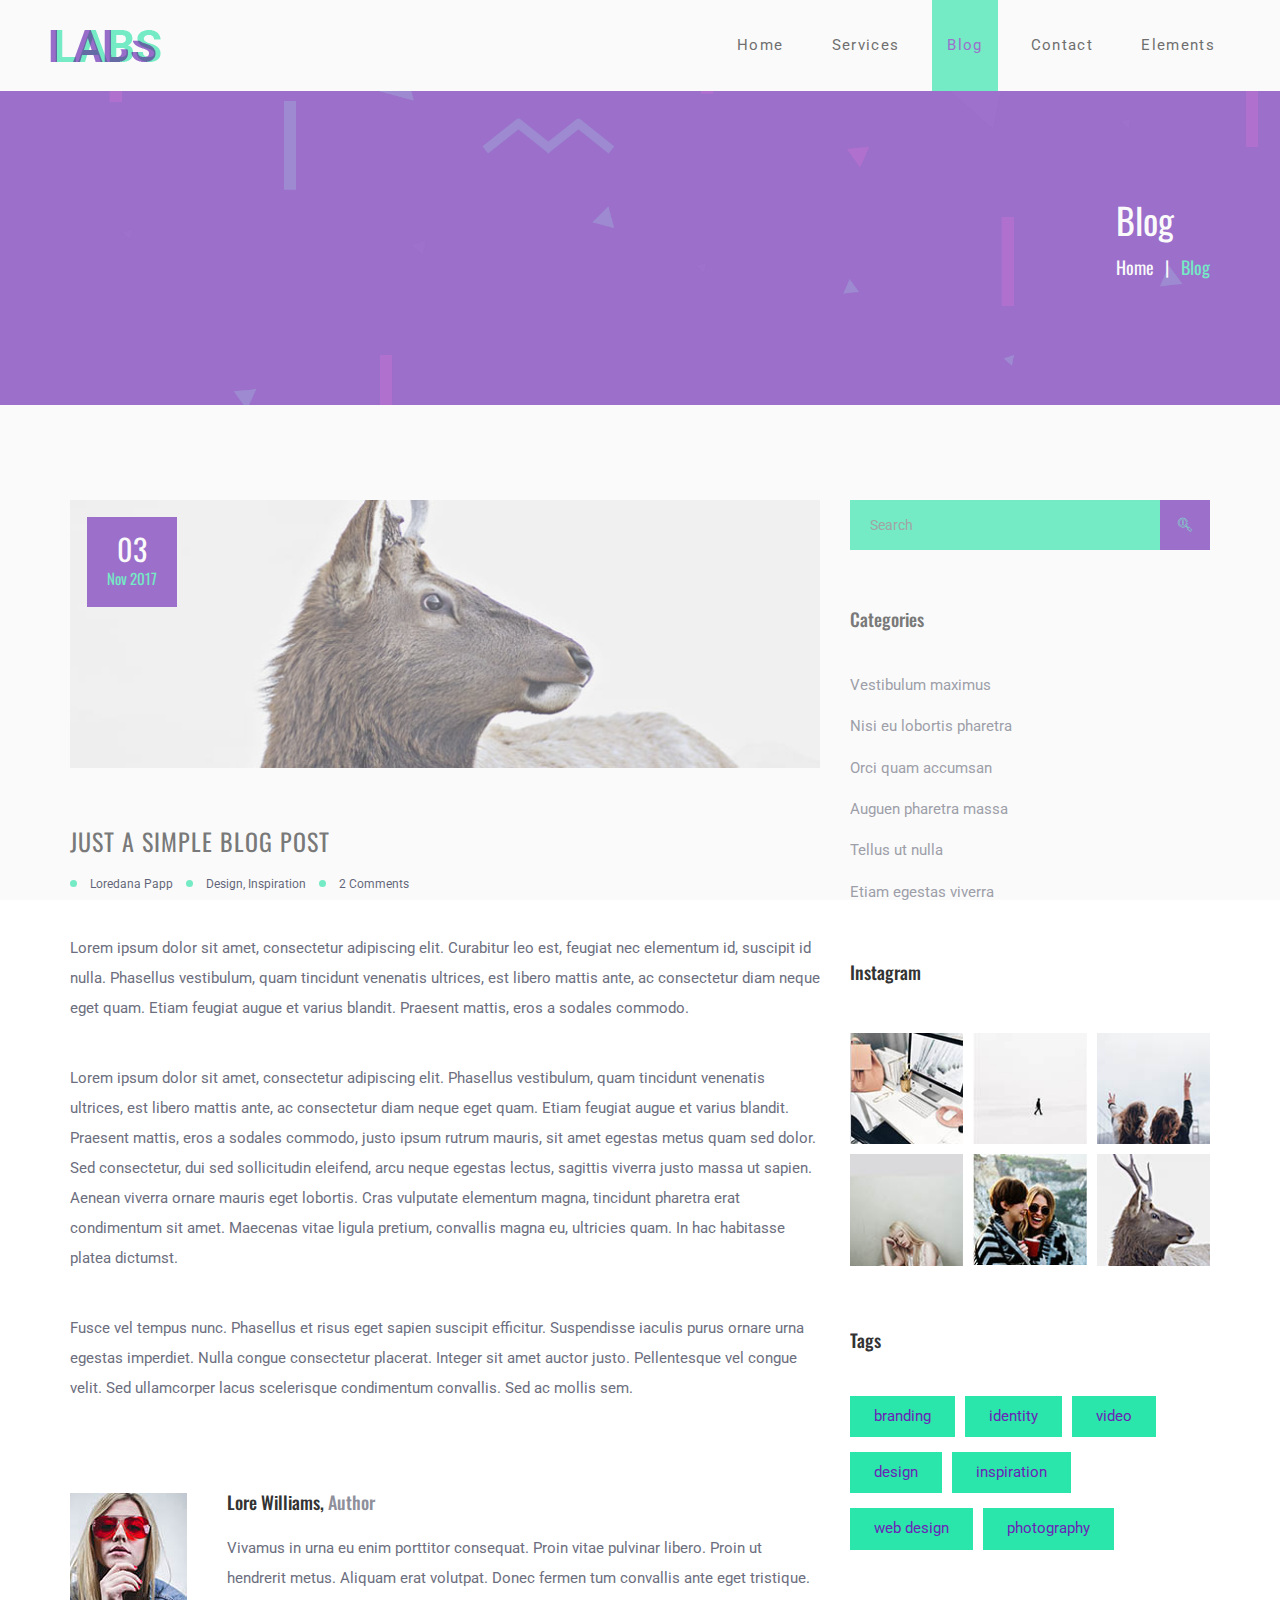
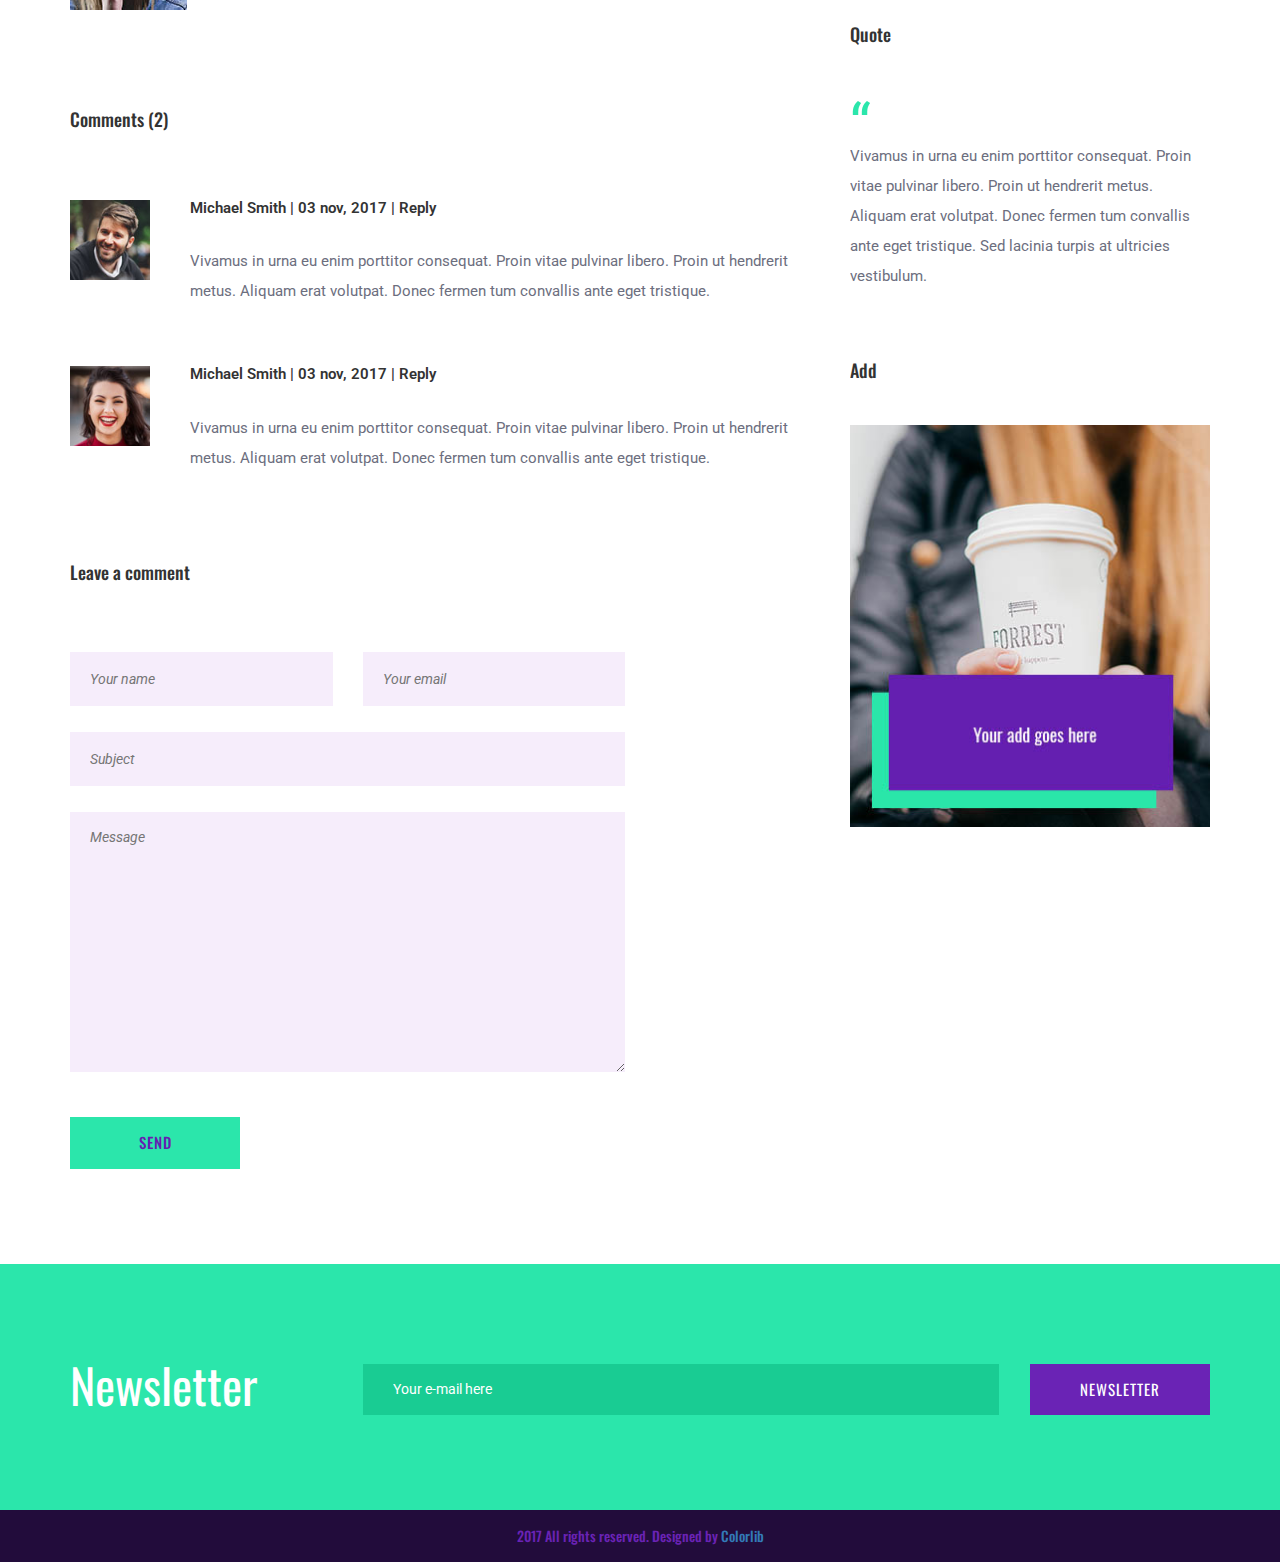
==== blog-post.html @ b12116bd "Initial files" ====
<!DOCTYPE html>
<html lang="en">
<head>
	<title>Labs - Design Studio</title>
	<meta charset="UTF-8">
	<meta name="description" content="Labs - Design Studio">
	<meta name="keywords" content="lab, onepage, creative, html">
	<meta name="viewport" content="width=device-width, initial-scale=1.0">
	<!-- Favicon -->
	<link href="img/favicon.ico" rel="shortcut icon"/>

	<!-- Google Fonts -->
	<link href="https://fonts.googleapis.com/css?family=Oswald:300,400,500,700|Roboto:300,400,600" rel="stylesheet">

	<!-- Stylesheets -->
	<link rel="stylesheet" href="css/bootstrap.min.css"/>
	<link rel="stylesheet" href="css/font-awesome.min.css"/>
	<link rel="stylesheet" href="css/flaticon.css"/>
	<link rel="stylesheet" href="css/owl.carousel.css"/>
	<link rel="stylesheet" href="css/style.css"/>


	<!--[if lt IE 9]>
	  <script src="https://oss.maxcdn.com/html5shiv/3.7.2/html5shiv.min.js"></script>
	  <script src="https://oss.maxcdn.com/respond/1.4.2/respond.min.js"></script>
	<![endif]-->

</head>
<body>
	<!-- Page Preloder -->
	<div id="preloder">
		<div class="loader">
			<img src="img/logo.png" alt="">
			<h2>Loading.....</h2>
		</div>
	</div>


	<!-- Header section -->
	<header class="header-section">
		<div class="logo">
			<img src="img/logo.png" alt=""><!-- Logo -->
		</div>
		<!-- Navigation -->
		<div class="responsive"><i class="fa fa-bars"></i></div>
		<nav>
			<ul class="menu-list">
				<li><a href="home.html">Home</a></li>
				<li><a href="services.html">Services</a></li>
				<li class="active"><a href="blog.html">Blog</a></li>
				<li><a href="contact.html">Contact</a></li>
				<li><a href="elements.html">Elements</a></li>
			</ul>
		</nav>
	</header>
	<!-- Header section end -->


	<!-- Page header -->
	<div class="page-top-section">
		<div class="overlay"></div>
		<div class="container text-right">
			<div class="page-info">
				<h2>Blog</h2>
				<div class="page-links">
					<a href="#">Home</a>
					<span>Blog</span>
				</div>
			</div>
		</div>
	</div>
	<!-- Page header end-->


	<!-- page section -->
	<div class="page-section spad">
		<div class="container">
			<div class="row">
				<div class="col-md-8 col-sm-7 blog-posts">
					<!-- Single Post -->
					<div class="single-post">
						<div class="post-thumbnail">
							<img src="img/blog/blog-1.jpg" alt="">
							<div class="post-date">
								<h2>03</h2>
								<h3>Nov 2017</h3>
							</div>
						</div>
						<div class="post-content">
							<h2 class="post-title">Just a simple blog post</h2>
							<div class="post-meta">
								<a href="">Loredana Papp</a>
								<a href="">Design, Inspiration</a>
								<a href="">2 Comments</a>
							</div>
							<p>Lorem ipsum dolor sit amet, consectetur adipiscing elit. Curabitur leo est, feugiat nec elementum id, suscipit id nulla. Phasellus vestibulum, quam tincidunt venenatis ultrices, est libero mattis ante, ac consectetur diam neque eget quam. Etiam feugiat augue et varius blandit. Praesent mattis, eros a sodales commodo.</p>
							<p>Lorem ipsum dolor sit amet, consectetur adipiscing elit. Phasellus vestibulum, quam tincidunt venenatis ultrices, est libero mattis ante, ac consectetur diam neque eget quam. Etiam feugiat augue et varius blandit. Praesent mattis, eros a sodales commodo, justo ipsum rutrum mauris, sit amet egestas metus quam sed dolor. Sed consectetur, dui sed sollicitudin eleifend, arcu neque egestas lectus, sagittis viverra justo massa ut sapien. Aenean viverra ornare mauris eget lobortis. Cras vulputate elementum magna, tincidunt pharetra erat condimentum sit amet. Maecenas vitae ligula pretium, convallis magna eu, ultricies quam. In hac habitasse platea dictumst. </p>
							<p>Fusce vel tempus nunc. Phasellus et risus eget sapien suscipit efficitur. Suspendisse iaculis purus ornare urna egestas imperdiet. Nulla congue consectetur placerat. Integer sit amet auctor justo. Pellentesque vel congue velit. Sed ullamcorper lacus scelerisque condimentum convallis. Sed ac mollis sem. </p>
						</div>
						<!-- Post Author -->
						<div class="author">
							<div class="avatar">
								<img src="img/avatar/03.jpg" alt="">
							</div>
							<div class="author-info">
								<h2>Lore Williams, <span>Author</span></h2>
								<p>Vivamus in urna eu enim porttitor consequat. Proin vitae pulvinar libero. Proin ut hendrerit metus. Aliquam erat volutpat. Donec fermen tum convallis ante eget tristique. </p>
							</div>
						</div>
						<!-- Post Comments -->
						<div class="comments">
							<h2>Comments (2)</h2>
							<ul class="comment-list">
								<li>
									<div class="avatar">
										<img src="img/avatar/01.jpg" alt="">
									</div>
									<div class="commetn-text">
										<h3>Michael Smith | 03 nov, 2017 | Reply</h3>
										<p>Vivamus in urna eu enim porttitor consequat. Proin vitae pulvinar libero. Proin ut hendrerit metus. Aliquam erat volutpat. Donec fermen tum convallis ante eget tristique. </p>
									</div>
								</li>
								<li>
									<div class="avatar">
										<img src="img/avatar/02.jpg" alt="">
									</div>
									<div class="commetn-text">
										<h3>Michael Smith | 03 nov, 2017 | Reply</h3>
										<p>Vivamus in urna eu enim porttitor consequat. Proin vitae pulvinar libero. Proin ut hendrerit metus. Aliquam erat volutpat. Donec fermen tum convallis ante eget tristique. </p>
									</div>
								</li>
							</ul>
						</div>
						<!-- Commert Form -->
						<div class="row">
							<div class="col-md-9 comment-from">
								<h2>Leave a comment</h2>
								<form class="form-class">
									<div class="row">
										<div class="col-sm-6">
											<input type="text" name="name" placeholder="Your name">
										</div>
										<div class="col-sm-6">
											<input type="text" name="email" placeholder="Your email">
										</div>
										<div class="col-sm-12">
											<input type="text" name="subject" placeholder="Subject">
											<textarea name="message" placeholder="Message"></textarea>
											<button class="site-btn">send</button>
										</div>
									</div>
								</form>
							</div>
						</div>
					</div>
				</div>
				<!-- Sidebar area -->
				<div class="col-md-4 col-sm-5 sidebar">
					<!-- Single widget -->
					<div class="widget-item">
						<form action="#" class="search-form">
							<input type="text" placeholder="Search">
							<button class="search-btn"><i class="flaticon-026-search"></i></button>
						</form>
					</div>
					<!-- Single widget -->
					<div class="widget-item">
						<h2 class="widget-title">Categories</h2>
						<ul>
							<li><a href="#">Vestibulum maximus</a></li>
							<li><a href="#">Nisi eu lobortis pharetra</a></li>
							<li><a href="#">Orci quam accumsan </a></li>
							<li><a href="#">Auguen pharetra massa</a></li>
							<li><a href="#">Tellus ut nulla</a></li>
							<li><a href="#">Etiam egestas viverra </a></li>
						</ul>
					</div>
					<!-- Single widget -->
					<div class="widget-item">
						<h2 class="widget-title">Instagram</h2>
						<ul class="instagram">
							<li><img src="img/instagram/1.jpg" alt=""></li>
							<li><img src="img/instagram/2.jpg" alt=""></li>
							<li><img src="img/instagram/3.jpg" alt=""></li>
							<li><img src="img/instagram/4.jpg" alt=""></li>
							<li><img src="img/instagram/5.jpg" alt=""></li>
							<li><img src="img/instagram/6.jpg" alt=""></li>
						</ul>
					</div>
					<!-- Single widget -->
					<div class="widget-item">
						<h2 class="widget-title">Tags</h2>
						<ul class="tag">
							<li><a href="">branding</a></li>
							<li><a href="">identity</a></li>
							<li><a href="">video</a></li>
							<li><a href="">design</a></li>
							<li><a href="">inspiration</a></li>
							<li><a href="">web design</a></li>
							<li><a href="">photography</a></li>
						</ul>
					</div>
					<!-- Single widget -->
					<div class="widget-item">
						<h2 class="widget-title">Quote</h2>
						<div class="quote">
							<span class="quotation">‘​‌‘​‌</span>
							<p>Vivamus in urna eu enim porttitor consequat. Proin vitae pulvinar libero. Proin ut hendrerit metus. Aliquam erat volutpat. Donec fermen tum convallis ante eget tristique. Sed lacinia turpis at ultricies vestibulum.</p>
						</div>
					</div>
					<!-- Single widget -->
					<div class="widget-item">
						<h2 class="widget-title">Add</h2>
						<div class="add">
							<a href=""><img src="img/add.jpg" alt=""></a>
						</div>
					</div>
				</div>
			</div>
		</div>
	</div>
	<!-- page section end-->


	<!-- newsletter section -->
	<div class="newsletter-section spad">
		<div class="container">
			<div class="row">
				<div class="col-md-3">
					<h2>Newsletter</h2>
				</div>
				<div class="col-md-9">
					<!-- newsletter form -->
					<form class="nl-form">
						<input type="text" placeholder="Your e-mail here">
						<button class="site-btn btn-2">Newsletter</button>
					</form>
				</div>
			</div>
		</div>
	</div>
	<!-- newsletter section end-->


	<!-- Footer section -->
	<footer class="footer-section">
		<h2>2017 All rights reserved. Designed by <a href="https://colorlib.com" target="_blank">Colorlib</a></h2>
	</footer>
	<!-- Footer section end -->



	<!--====== Javascripts & Jquery ======-->
	<script src="js/jquery-2.1.4.min.js"></script>
	<script src="js/owl.carousel.min.js"></script>
	<script src="js/main.js"></script>
</body>
</html>
---- css/flaticon.css ----
/*
  	Flaticon icon font: Flaticon
  	Creation date: 23/10/2017 13:59
  	*/

@font-face {
  font-family: "Flaticon";
  src: url("../fonts/Flaticon.eot");
  src: url("../fonts/Flaticon.eot?#iefix") format("embedded-opentype"),
       url("../fonts/Flaticon.woff") format("woff"),
       url("../fonts/Flaticon.ttf") format("truetype"),
       url("../fonts/Flaticon.svg#Flaticon") format("svg");
  font-weight: normal;
  font-style: normal;
}

@media screen and (-webkit-min-device-pixel-ratio:0) {
  @font-face {
    font-family: "Flaticon";
    src: url("../fonts/Flaticon.svg#Flaticon") format("svg");
  }
}

[class^="flaticon-"]:before, [class*=" flaticon-"]:before,
[class^="flaticon-"]:after, [class*=" flaticon-"]:after {   
  font-family: Flaticon;
  font-style: normal;
}

.flaticon-001-picture:before { content: "\f100"; }
.flaticon-002-caliper:before { content: "\f101"; }
.flaticon-003-energy-drink:before { content: "\f102"; }
.flaticon-004-build:before { content: "\f103"; }
.flaticon-005-thinking-1:before { content: "\f104"; }
.flaticon-006-prism:before { content: "\f105"; }
.flaticon-007-paint:before { content: "\f106"; }
.flaticon-008-team:before { content: "\f107"; }
.flaticon-009-idea-3:before { content: "\f108"; }
.flaticon-010-diamond:before { content: "\f109"; }
.flaticon-011-compass:before { content: "\f10a"; }
.flaticon-012-cube:before { content: "\f10b"; }
.flaticon-013-puzzle:before { content: "\f10c"; }
.flaticon-014-magic-wand:before { content: "\f10d"; }
.flaticon-015-book:before { content: "\f10e"; }
.flaticon-016-vision:before { content: "\f10f"; }
.flaticon-017-notebook:before { content: "\f110"; }
.flaticon-018-laptop-1:before { content: "\f111"; }
.flaticon-019-coffee-cup:before { content: "\f112"; }
.flaticon-020-creativity:before { content: "\f113"; }
.flaticon-021-thinking:before { content: "\f114"; }
.flaticon-022-branding:before { content: "\f115"; }
.flaticon-023-flask:before { content: "\f116"; }
.flaticon-024-idea-2:before { content: "\f117"; }
.flaticon-025-imagination:before { content: "\f118"; }
.flaticon-026-search:before { content: "\f119"; }
.flaticon-027-monitor:before { content: "\f11a"; }
.flaticon-028-idea-1:before { content: "\f11b"; }
.flaticon-029-sketchbook:before { content: "\f11c"; }
.flaticon-030-computer:before { content: "\f11d"; }
.flaticon-031-scheme:before { content: "\f11e"; }
.flaticon-032-explorer:before { content: "\f11f"; }
.flaticon-033-museum:before { content: "\f120"; }
.flaticon-034-cactus:before { content: "\f121"; }
.flaticon-035-smartphone:before { content: "\f122"; }
.flaticon-036-brainstorming:before { content: "\f123"; }
.flaticon-037-idea:before { content: "\f124"; }
.flaticon-038-graphic-tool-1:before { content: "\f125"; }
.flaticon-039-vector:before { content: "\f126"; }
.flaticon-040-rgb:before { content: "\f127"; }
.flaticon-041-graphic-tool:before { content: "\f128"; }
.flaticon-042-typography:before { content: "\f129"; }
.flaticon-043-sketch:before { content: "\f12a"; }
.flaticon-044-paint-bucket:before { content: "\f12b"; }
.flaticon-045-video-player:before { content: "\f12c"; }
.flaticon-046-laptop:before { content: "\f12d"; }
.flaticon-047-artificial-intelligence:before { content: "\f12e"; }
.flaticon-048-abstract:before { content: "\f12f"; }
.flaticon-049-projector:before { content: "\f130"; }
.flaticon-050-satellite:before { content: "\f131"; }
---- css/style.css ----
/* =================================
------------------------------------
	Labs - Design Studio
	Version: 1.0
 ------------------------------------ 
 ====================================*/


/*----------------------------------------*/
/*  1.  Theme default CSS
/*----------------------------------------*/
html,
body {
	height: 100%;
	font-family: "Roboto", sans-serif;
}

img {
	max-width: 100%;
}

h1,
h2,
h3,
h4,
h5,
h6 {
	font-family: "Oswald", sans-serif;
	padding: 0;
	margin: 0;
}

h2 {
	font-size: 36px;
}

p {
	font-size: 15px;
	color: #6c6e7e;
	line-height: 30px;
	font-family: "Roboto", sans-serif;
}

a:hover,
a:focus {
	text-decoration: none;
	outline: none;
	color: #0b1033;
}

li,
ul {
	margin: 0;
	padding: 0;
}

/*------------------------
	Helper css
--------------------------*/
.fix {
	overflow: hidden;
}

.pt100 {
	padding-top: 100px;
}

.pb100 {
	padding-bottom: 100px;
}

.mt100 {
	margin-top: 100px;
}

.mb100 {
	margin-bottom: 100px;
}

.mt60 {
	margin-top: 70px;
}

.mr20 {
	margin-right: 20px;
}

.mb0 {
	margin-bottom: 0 !important;
}

.col-push {
	left: 50%;
}

.col-pull {
	right: 50%;
}

.nopad {
	padding-left: 0;
	padding-right: 0;
}

.spad {
	padding-top: 95px;
	padding-bottom: 95px;
}

.section-title {
	text-align: center;
	margin-bottom: 90px;
	padding-top: 50px;
	position: relative;
}

.section-title h2 {
	text-transform: uppercase;
	color: #fff;
	font-weight: 400;
}

.section-title h2 span {
	background: #2be6ab;
	padding: 0 3px 5px;
	display: inline-block;
	color: #0b1033;
}

.section-title:after {
	content: "";
	position: absolute;
	left: 50%;
	top: 0;
	width: 5px;
	height: 30px;
	margin-left: -2.5px;
	background: #2be6ab;
}

.section-title.left {
	text-align: left;
}

.section-title.left:after {
	left: 0;
	margin-left: 0;
}

.section-title.dark h2 {
	color: #0b1033;
}

/*------------------------
	Common elements
--------------------------*/

.site-btn {
	font-family: "Oswald", sans-serif;
	font-size: 15px;
	color: #641fb1;
	display: inline-block;
	text-transform: uppercase;
	background: #2be6ab;
	padding: 15px 50px;
	font-weight: 500;
	letter-spacing: 1px;
	min-width: 170px;
	text-align: center;
	border: none;
}

.site-btn.btn-2 {
	background: #6a23b5;
	color: #fff;
	font-weight: 400;
}

.site-btn.btn-3 {
	background: transparent;
	color: #6a23b5;
	border: 1px solid #6a23b5;
	padding: 14px 50px;
}

.site-btn:hover,
.site-btn:focus {
	text-decoration: none;
	outline: none;
}

/*------------------
	Preloder
--------------------*/
#preloder {
	position: fixed;
	width: 100%;
	height: 100%;
	top: 0;
	left: 0;
	z-index: 999999;
	background: #f1f1f1;
	display: table;
}

.loader {
	text-align: center;
	display: table-cell;
	vertical-align: middle;
}

.loader img {
	animation: loader 0.8s linear infinite;
	-webkit-animation: loader 0.8s linear infinite;
}

.loader h2 {
	font-size: 14px;
	margin-top: 10px;
}

@keyframes loader {
	0% {
		opacity: 1;
	}
	50% {
		opacity: 0.3;
	}
	100% {
		opacity: 1;
	}
}

@-webkit-keyframes loader {
	0% {
		opacity: 1;
	}
	50% {
		opacity: 0.3;
	}
	100% {
		opacity: 1;
	}
}


/*------------------------
	Header css
--------------------------*/
.responsive {
	display: none;
}

.header-section {
	position: absolute;
	top: 0;
	left: 0;
	width: 100%;
	z-index: 999;
	padding: 0 50px;
	background: white;
	-webkit-transition: all 0.4s ease 0s;
	-o-transition: all 0.4s ease 0s;
	transition: all 0.4s ease 0s;
}

.header-section .logo {
	display: inline-block;
	float: left;
	padding-top: 30px;
}

.header-section .logo img {
	width: auto;
	-webkit-transition: all 0.4s ease 0s;
	-o-transition: all 0.4s ease 0s;
	transition: all 0.4s ease 0s;
}

.header-section .menu-list {
	list-style: none;
	float: right;
}

.header-section .menu-list li {
	display: inline;
}

.header-section .menu-list li a {
	display: inline-block;
	padding: 35px 15px;
	margin-right: 15px;
	color: #222;
	position: relative;
	font-family: "Roboto", sans-serif;
	font-size: 15px;
	letter-spacing: 0.09em;
	-webkit-transition: all 0.4s ease 0s;
	-o-transition: all 0.4s ease 0s;
	transition: all 0.4s ease 0s;
}

.header-section .menu-list li a:hover,
.header-section .menu-list li a.active {
	color: #6a23b5;
}

.header-section .menu-list li:last-child a {
	margin-right: 0;
}

.header-section .menu-list li.active a {
	background: #2be6ab;
	color: #6a23b5;
}

.header-section .menu-list .current a:after {
	width: 10px;
	margin-left: -5px;
}

/*------------------------
	Hero section
--------------------------*/
.hero-section {
	height: 100%;
	position: relative;
}

.hero-content {
	position: absolute;
	width: calc(100% - 210px);
	height: 100%;
	margin-left: 105px;
	display: table;
	text-align: center;
	z-index: 5;
}

.hero-content .hero-center {
	display: table-cell;
	vertical-align: middle;
}

.hero-content p {
	font-size: 24px;
	color: #0b1033;
	margin-bottom: 0;
	margin-top: 35px;
}

.owl-carousel .owl-nav {
	position: absolute;
	top: 50%;
	width: 100%;
}

.owl-carousel .owl-nav .owl-prev,
.owl-carousel .owl-nav .owl-next {
	display: inline-block;
	height: 50px;
	width: 100px;
	background: #6a23b5;
	color: #fff;
	text-align: center;
	padding-top: 10px;
	font-size: 20px;
	cursor: pointer;
}

.owl-carousel .owl-nav .owl-prev:hover,
.owl-carousel .owl-nav .owl-next:hover {
	background: #2be6ab;
}

.owl-carousel .owl-nav .owl-next {
	float: right;
}

.owl-carousel #bar {
	width: 0%;
	max-width: 100%;
	height: 4px;
	background: #2be6ab;
}

.owl-carousel #progressBar {
	width: 100%;
	position: absolute;
	bottom: 0;
	z-index: 1;
}


/*------------------------
	About section
--------------------------*/
.about-section,
.team-section {
	background: #6a23b5;
	position: relative;
	z-index: 2;
}

.overlay {
	position: absolute;
	width: 100%;
	height: 100%;
	left: 0;
	top: 0;
	z-index: 3;
	background-image: url("../img/overlay.png");
	background-repeat: no-repeat;
	background-size: cover;
}

/*Card Section*/
.card-section {
	position: relative;
	padding-bottom: 100px;
	z-index: 5;
}

.lab-card {
	position: relative;
	margin-top: -50px;
	padding: 50px 25px;
	text-align: center;
	background: #f5faf8;
	-webkit-box-shadow: 0 0 8px rgba(74, 74, 74, 0.1);
	        box-shadow: 0 0 8px rgba(74, 74, 74, 0.1);
	-webkit-transition: all 0.4s ease 0s;
	-o-transition: all 0.4s ease 0s;
	transition: all 0.4s ease 0s;
}

.lab-card .icon {
	margin-bottom: 30px;
	font-size: 70px;
	-webkit-transition: all 0.4s ease 0s;
	-o-transition: all 0.4s ease 0s;
	transition: all 0.4s ease 0s;
}

.lab-card h2 {
	text-transform: uppercase;
	font-size: 18px;
	color: #2b1640;
	margin-bottom: 30px;
	-webkit-transition: all 0.4s ease 0s;
	-o-transition: all 0.4s ease 0s;
	transition: all 0.4s ease 0s;
}

.lab-card p {
	color: #6c6e7e;
	line-height: 30px;
	-webkit-transition: all 0.4s ease 0s;
	-o-transition: all 0.4s ease 0s;
	transition: all 0.4s ease 0s;
}

.lab-card:hover {
	background: #2be6ab;
}

.lab-card:hover h2,
.lab-card:hover p,
.lab-card:hover .icon {
	color: #fff;
}

/* About contant */
.about-contant {
	position: relative;
	z-index: 5;
}

.about-contant p {
	color: #fff;
}

.intro-video {
	-webkit-transform: translateY(50%);
	    -ms-transform: translateY(50%);
	        transform: translateY(50%);
	margin-top: -90px;
}

.intro-video img {
	-webkit-box-shadow: 0 0 50px rgba(0, 0, 0, 0.35);
	        box-shadow: 0 0 50px rgba(0, 0, 0, 0.35);
}

.intro-video a {
	position: absolute;
	width: 60px;
	height: 60px;
	left: 50%;
	top: 50%;
	margin-left: -30px;
	margin-top: -30px;
	color: #6a23b5;
	background: #2be6ab;
	border-radius: 50%;
	text-align: center;
	padding-top: 20px;
	padding-left: 5px;
}


/*------------------------
  Testimonial section
--------------------------*/
.testimonial-section {
	padding-top: 320px;
	background: #220c3b;
	position: relative;
}

.test-overlay {
	position: absolute;
	background-image: url("../img/test-man.png");
	background-repeat: no-repeat;
	background-position: bottom right;
	background-size: contain;
	bottom: 0;
	height: 78%;
	left: 50px;
}

.testimonial span {
	display: block;
	font-family: "Roboto", sans-serif;
	font-size: 48px;
	color: #6a23b5;
}

.testimonial p {
	font-style: italic;
	color: #fff;
	font-weight: 400;
	line-height: 36px;
}

.testimonial .avatar {
	width: 60px;
	height: 60px;
	border-radius: 50%;
	overflow: hidden;
	float: left;
	margin-right: 20px;
}

.testimonial .client-info {
	margin-top: 40px;
}

.testimonial .client-name {
	float: left;
	padding-top: 20px;
}

.testimonial .client-name h2 {
	font-size: 18px;
	color: #fff;
	font-weight: 400;
}

.testimonial .client-name p {
	font-style: normal;
	font-size: 12px;
	color: #969696;
}

/* Testimonial carousel */
#testimonial-slide {
	position: relative;
}

#testimonial-slide .owl-dots {
	position: absolute;
	width: 8px;
	top: 100px;
}

#testimonial-slide .owl-dots .owl-dot {
	width: 8px;
	height: 8px;
	background: #fff;
	border-radius: 15px;
	display: block;
	margin-bottom: 15px;
	position: relative;
	-webkit-transition: all 0.4s;
	-o-transition: all 0.4s;
	transition: all 0.4s;
}

#testimonial-slide .owl-dots .owl-dot:after {
	position: absolute;
	content: "";
	width: 28px;
	height: 28px;
	border: 2px solid #6a23b5;
	border-radius: 40px;
	left: -10px;
	top: -10px;
	-webkit-transition: all 0.4s;
	-o-transition: all 0.4s;
	transition: all 0.4s;
	-webkit-transform: scale(0);
	    -ms-transform: scale(0);
	        transform: scale(0);
}

#testimonial-slide .owl-dots .owl-dot.active {
	background: #6a23b5;
	margin-bottom: 25px;
	margin-top: 25px;
}

#testimonial-slide .owl-dots .owl-dot.active:after {
	-webkit-transform: scale(1);
	    -ms-transform: scale(1);
	        transform: scale(1);
}

#testimonial-slide .owl-dots .owl-dot:first-child.active {
	margin-top: 15px;
}


/*----------------------------------
	header and icon box element
------------------------------------*/
.service {
	margin-bottom: 90px;
}

.service,
.icon-box {
	display: -webkit-inline-box;
	display: -ms-inline-flexbox;
	display: inline-flex;
}

.service .icon,
.icon-box .icon {
	font-size: 40px;
	margin-right: 30px;
}

.service .service-text h2,
.service .icon-box-text h2,
.icon-box .service-text h2,
.icon-box .icon-box-text h2 {
	font-size: 18px;
	text-transform: uppercase;
	margin-bottom: 20px;
	font-weight: 400;
}

.service .service-text p,
.service .icon-box-text p,
.icon-box .service-text p,
.icon-box .icon-box-text p {
	font-size: 15px;
}

.service.light h2,
.service.light p,
.service.light .icon,
.icon-box.light h2,
.icon-box.light p,
.icon-box.light .icon {
	color: #fff;
}

.service.left,
.icon-box.left {
	text-align: right;
}

.service.left .icon,
.icon-box.left .icon {
	margin-left: 30px;
	margin-right: 0;
}


/*------------------------
	Team section
--------------------------*/
.team-section .container {
	position: relative;
	z-index: 5;
}

.member {
	text-align: center;
}

.member img {
	margin-bottom: 60px;
}

.member h2 {
	font-size: 24px;
	font-weight: 400;
	margin-bottom: 20px;
	color: #fff;
}

.member h3 {
	font-size: 14px;
	color: #2be6ab;
	font-weight: 400;
	text-transform: uppercase;
}


/*------------------------
	Promotion section
--------------------------*/
.promotion-section {
	background: #2be6ab;
	padding: 115px 0;
}

.promotion-section h2 {
	font-weight: 400;
	color: #fff;
	font-size: 48px;
	margin-bottom: 18px;
}

.promotion-section p {
	color: #fff;
	font-size: 24px;
	margin-bottom: 0;
	font-weight: 300;
}

.promotion-section .promo-btn-area {
	text-align: right;
	padding-top: 15px;
}


/*------------------------
	Contact section
--------------------------*/
.contact-section {
	position: relative;
}

.contact-section:after {
	position: absolute;
	content: "";
	width: 50%;
	height: 100%;
	right: -15px;
	top: 0;
	background: #6a23b5;
	z-index: -1;
}

.form-class input[type="text"] {
	width: 100%;
	margin-bottom: 26px;
	border: none;
	background: #f6edfb;
	padding: 17px 20px;
}

.form-class input[type="text"]:focus,
.form-class input[type="text"]:hover {
	outline: none;
}

.form-class textarea {
	width: 100%;
	margin-bottom: 40px;
	border: none;
	background: #f6edfb;
	padding: 15px 20px;
	height: 260px;
}

.form-class textarea:focus,
.form-class textarea:hover {
	outline: none;
}

.form-class ::-webkit-input-placeholder {
	font-style: italic;
}

.form-class :-ms-input-placeholder {
	font-style: italic;
}

.form-class ::-ms-input-placeholder {
	font-style: italic;
}

.form-class ::placeholder {
	font-style: italic;
}

.form-class :-ms-input-placeholder {
	font-style: italic;
}

.form-class ::-ms-input-placeholder {
	font-style: italic;
}

/* Contact Info*/
.contact-info .section-title {
	margin-bottom: 40px;
}

.contact-info p {
	color: #fff;
}

.contact-info h3 {
	font-weight: 400;
	color: #2be6ab;
	margin-bottom: 20px;
}

.contact-info .con-item {
	font-size: 14px;
}


/*------------------------
	Footer section
--------------------------*/
.footer-section {
	background: #220c3b;
	text-align: center;
}

.footer-section h2 {
	color: #6a23b5;
	font-size: 14px;
	padding: 18px 0;
}

/*=========================
	Other Pages
=========================*/

/*------------------------
	Page Top Section
--------------------------*/
.page-top-section {
	position: relative;
	height: 405px;
	background: #6a23b5;
}

.page-top-section .container {
	position: relative;
	z-index: 5;
}

.page-top-section .page-info {
	display: inline-block;
	padding-top: 200px;
}

.page-top-section .page-info h2 {
	color: #fff;
	font-weight: 400;
	margin-bottom: 15px;
	float: left;
}

.page-top-section .page-info .page-links a,
.page-top-section .page-info .page-links span {
	font-size: 18px;
	font-family: "Oswald", sans-serif;
	color: #fff;
	margin-right: 12px;
	padding-right: 12px;
	font-weight: 400;
	position: relative;
}

.page-top-section .page-info .page-links a:after,
.page-top-section .page-info .page-links span:after {
	position: absolute;
	content: "|";
	right: -3px;
}

.page-top-section .page-info .page-links span {
	margin-right: 0;
	padding-right: 0;
	color: #2be6ab;
}

.page-top-section .page-info .page-links span:after {
	display: none;
}


/*------------------------
	Features Section
--------------------------*/
.features .icon-box .icon {
	color: #2be6ab;
	margin-top: -10px;
}

.features .icon-box:last-child {
	margin-bottom: 0;
}

.features .icon-box {
	margin-bottom: 90px;
}


/*------------------------
	Services Card Section
--------------------------*/
.sv-card .card-img {
	position: relative;
	display: block;
	overflow: hidden;
	max-height: 260px;
}

.sv-card .card-img img {
	min-width: 100%;
}

.sv-card .card-img:after {
	position: absolute;
	content: "";
	width: 100%;
	height: 100%;
	left: 0;
	top: 0;
	z-index: 1;
	background: #2be6ab;
	opacity: 0;
	-webkit-transition: all 0.4s ease 0s;
	-o-transition: all 0.4s ease 0s;
	transition: all 0.4s ease 0s;
}

.sv-card:hover .card-img:after {
	opacity: 0.8;
}

.sv-card .card-text {
	padding: 70px 45px;
	padding-right: 15px;
	background: #f5f9f8;
}

.sv-card .card-text h2 {
	text-transform: uppercase;
	font-size: 18px;
	margin-bottom: 28px;
}

.sv-card .card-text p {
	font-size: 15px;
}


/*------------------------
	Newsletter Section
--------------------------*/
.newsletter-section {
	background: #2be6ab;
}

.newsletter-section h2 {
	font-size: 48px;
	color: #fff;
	font-weight: 400;
}

/* Newsletter form */
.nl-form {
	padding-top: 5px;
	text-align: right;
}

.nl-form input[type="text"] {
	border: none;
	padding: 15px 30px;
	height: 51px;
	float: left;
	margin-right: 30px;
	width: calc(100% - 211px);
	background: #19cc93;
	color: #fff;
}

.nl-form input[type="text"]:focus,
.nl-form input[type="text"]:hover {
	outline: none;
}

.nl-form ::-webkit-input-placeholder {
	color: #fff;
}

.nl-form :-ms-input-placeholder {
	color: #fff;
}

.nl-form ::-ms-input-placeholder {
	color: #fff;
}

.nl-form ::placeholder {
	color: #fff;
}

.nl-form :-ms-input-placeholder {
	color: #fff;
}

.nl-form ::-ms-input-placeholder {
	color: #fff;
}


/*------------------------
	Blog Page
--------------------------*/
.post-item {
	margin-bottom: 90px;
}

.post-thumbnail {
	position: relative;
	overflow: hidden;
	margin-bottom: 60px;
}

.post-thumbnail .post-date {
	position: absolute;
	width: 90px;
	height: 90px;
	background: #6a23b5;
	top: 17px;
	left: 17px;
	text-align: center;
	padding-top: 15px;
}

.post-thumbnail .post-date h2 {
	color: #fff;
	font-size: 30px;
	font-weight: 400;
	margin-bottom: 5px;
}

.post-thumbnail .post-date h3 {
	font-size: 15px;
	color: #2be6ab;
	font-weight: 400;
}

.post-title {
	font-size: 24px;
	font-weight: 400;
	letter-spacing: 1px;
	text-transform: uppercase;
	margin-bottom: 18px;
}

.post-meta {
	margin-bottom: 40px;
}

.post-meta a {
	color: #0b1033;
	font-size: 12px;
	padding-left: 20px;
	position: relative;
	margin-left: 10px;
}

.post-meta a:after {
	position: absolute;
	content: "";
	width: 7px;
	height: 7px;
	left: 0;
	top: 3px;
	background: #2be6ab;
	border-radius: 10px;
}

.post-meta a:first-child {
	margin-left: 0;
}

.read-more {
	font-family: "Oswald", sans-serif;
	font-size: 16px;
	color: #0b1033;
	position: relative;
	display: inline-block;
	clear: both;
	padding-bottom: 5px;
	margin-top: 40px;
}

.read-more:after {
	position: absolute;
	content: "";
	width: 100%;
	height: 3px;
	left: 0;
	bottom: 0;
	background: #2be6ab;
	border-radius: 10px;
}

.page-pagination a {
	display: inline-block;
	font-family: "Oswald", sans-serif;
	font-size: 16px;
	color: #0b1033;
	padding: 6px 10px;
	margin-right: 5px;
}

.page-pagination a.active {
	background: #2be6ab;
}

/* Sidebar */
.widget-item {
	margin-bottom: 60px;
	overflow: hidden;
}

.widget-item .widget-title {
	font-size: 18px;
	margin-bottom: 45px;
}

.widget-item ul {
	list-style: none;
}

.widget-item ul li a {
	color: #6c6e7e;
	display: block;
	margin-bottom: 20px;
	font-size: 15px;
}

.widget-item ul li a:hover {
	color: #2be6ab;
}

.widget-item ul li:last-child a {
	margin-bottom: 0;
}

.widget-item ul.instagram {
	margin-left: -5px;
	margin-right: -5px;
}

.widget-item ul.instagram li {
	width: 33.33%;
	float: left;
	padding: 5px;
}

.widget-item ul.instagram li img {
	min-width: 100%;
}

.widget-item ul.tag li {
	display: inline-block;
	background: #2be6ab;
	padding: 10px 24px;
	float: left;
	margin-right: 10px;
	margin-bottom: 15px;
}

.widget-item ul.tag li a {
	color: #6a23b5;
	margin-bottom: 0;
}

.widget-item .quote .quotation {
	display: block;
	color: #2be6ab;
	font-size: 60px;
	line-height: normal;
	margin-bottom: -20px;
}

.search-form {
	position: relative;
}

.search-form input[type="text"] {
	width: 100%;
	border: none;
	background: #2be6ab;
	padding: 15px 20px;
}

.search-form input[type="text"]:focus,
.search-form input[type="text"]:hover {
	outline: none;
}

.search-form .search-btn {
	position: absolute;
	width: 50px;
	height: 50px;
	display: block;
	right: 0;
	top: 0;
	border: 0;
	background: #6a23b5;
	color: #2be6ab;
}

.search-form .search-btn:focus,
.search-form .search-btn:hover {
	outline: none;
}


/*------------------------
	Single Post
--------------------------*/
.single-post .post-content {
	margin-bottom: 90px;
}

.single-post .post-content p {
	margin-bottom: 40px;
}

.single-post .author {
	display: -webkit-inline-box;
	display: -ms-inline-flexbox;
	display: inline-flex;
	margin-bottom: 100px;
}

.single-post .author .avatar {
	margin-right: 40px;
}

.single-post .author .avatar img {
	min-width: 117px;
}

.single-post .author .author-info h2 {
	font-size: 18px;
	margin-bottom: 20px;
}

.single-post .author .author-info h2 span {
	color: #8e8f9b;
}

/* Comments css*/
.comments h2,
.comment-from h2 {
	font-size: 18px;
	margin-bottom: 70px;
}

.comment-list {
	list-style: none;
	margin-bottom: 90px;
}

.comment-list li {
	margin-bottom: 60px;
}

.comment-list li .avatar {
	width: calc(100% - (100% - 80px));
	float: left;
	margin-right: 40px;
}

.comment-list li .commetn-text h3 {
	font-size: 15px;
	font-family: "Roboto", sans-serif;
	margin-bottom: 30px;
	font-weight: 600;
}

/* Contact page Map */
.map {
	height: 750px;
}


/*------------------------
	Elements
--------------------------*/
.element {
	margin-bottom: 90px;
}

.element h4 {
	font-size: 36px;
	text-transform: uppercase;
	font-weight: 400;
	margin-bottom: 70px;
}

/*===  Progress Bar Element ===*/
.single-progress-item {
	margin-bottom: 15px;
	position: relative;
}

.single-progress-item p {
	font-family: "Oswald", sans-serif;
	color: #333;
	margin-bottom: 12px;
	font-weight: 500;
}

.progress-bar-style {
	display: block;
	height: 5px;
	position: relative;
	width: 100%;
	background: #f4f8fc;
}

.bar-inner {
	position: absolute;
	height: 100%;
	left: 0;
	top: 0;
	background: #2be6ab;
}

.bar-inner span {
	position: absolute;
	right: 0;
	font-weight: bold;
	top: -35px;
	font-family: "Oswald", sans-serif;
	color: #333;
	font-weight: 500;
}

/*===  Accordions Element ===*/
.site-accordions {
	margin-top: 40px;
}

.site-accordions .panel {
	margin-bottom: 24px;
}

.site-accordions .panel-heading {
	background: #6a23b5;
	color: #fff;
	position: relative;
	padding: 16px 50px;
	border: none;
	border-radius: 0;
}

.site-accordions .panel-heading .panel-title {
	font-size: 15px;
	font-family: "Roboto", sans-serif;
	text-transform: none;
	margin: 0;
	-webkit-transition: all 0.4s ease 0s;
	-o-transition: all 0.4s ease 0s;
	transition: all 0.4s ease 0s;
}

.site-accordions .panel-heading a {
	position: absolute;
	display: block;
	height: 100%;
	width: 48px;
	right: 0;
	top: 0;
	-webkit-transition: all 0.4s ease 0s;
	-o-transition: all 0.4s ease 0s;
	transition: all 0.4s ease 0s;
}

.site-accordions .panel-heading a:after {
	position: absolute;
	content: "+";
	color: #fff;
	left: 20px;
	font-size: 15px;
	padding-top: 15px;
}

.site-accordions .panel.active .panel-heading {
	background: #2be6ab;
	color: #6a23b5;
}

.site-accordions .panel.active .panel-heading a {
	background: #6a23b5;
}

.site-accordions .panel.active .panel-heading a:after {
	content: "-";
	color: #2be6ab;
	left: 23px;
	padding-top: 13px;
}

/*===  Progress Circle Element ===*/
.circle-progress {
	text-align: center;
	position: relative;
}

.circle-progress canvas {
	-webkit-transform: rotate(90deg);
	    -ms-transform: rotate(90deg);
	        transform: rotate(90deg);
}

.circle-progress .progress-info {
	position: absolute;
	width: 100%;
	top: 30%;
}

.circle-progress .progress-info p {
	font-family: "Roboto", sans-serif;
	color: #7c8d93;
	font-size: 14px;
	font-weight: 600;
}

/*===  Facts Element ===*/
.facts .fact {
	display: -webkit-inline-box;
	display: -ms-inline-flexbox;
	display: inline-flex;
}

.facts .fact .icon {
	margin-right: 20px;
	color: #6a23b5;
	font-size: 45px;
	padding-top: 10px;
}

.facts .fact .fact-text h2 {
	font-family: "Roboto", sans-serif;
	font-size: 72px;
	color: #2be6ab;
	font-weight: 600;
	margin-bottom: 5px;
}

.facts .fact .fact-text h3 {
	font-size: 16px;
	font-weight: 500;
}



/* ===========================
	Responsive
==============================*/

/* Desktop :768px. */
@media only screen and (min-width: 1550px) {
	#testimonial-slide .owl-dots {
		right: -100px;
	}
	.test-overlay {
		width: 500px;
	}
}

@media only screen and (min-width: 1280px) and (max-width: 1549px) {
	#testimonial-slide .owl-dots {
		right: -40px;
	}
	.test-overlay {
		width: 400px;
	}
}

@media only screen and (min-width: 992px) and (max-width: 1279px) {
	#testimonial-slide .owl-dots {
		right: -25px;
	}
}

@media only screen and (max-width: 1254px) {
	#testimonial-slide .owl-dots {
		top: 95%;
		-webkit-transform: rotate(-90deg);
		    -ms-transform: rotate(-90deg);
		        transform: rotate(-90deg);
		-webkit-transform-origin: left center;
		    -ms-transform-origin: left center;
		        transform-origin: left center;
		left: 50%;
		margin-left: -4px;
	}
}


/* Tablet :768px. */
@media only screen and (min-width: 768px) and (max-width: 991px) {
	.test-overlay {
		display: none;
	}
	#testimonial-slide .owl-dots {
		top: 95%;
		-webkit-transform: rotate(-90deg);
		    -ms-transform: rotate(-90deg);
		        transform: rotate(-90deg);
		-webkit-transform-origin: left center;
		    -ms-transform-origin: left center;
		        transform-origin: left center;
		left: 50%;
		margin-left: -4px;
	}
	.card-section {
		padding-bottom: 0;
	}
	.lab-card {
		margin-bottom: 80px;
	}
	.promotion-section .promo-btn-area {
		text-align: left;
	}
	.contact-section::after {
		width: 100%;
		right: 0;
	}
	.contact-info {
		margin-bottom: 95px;
	}
	.col-push {
		left: 0;
	}
	.col-pull {
		right: 0;
	}
	.sv-card {
		margin-bottom: 30px;
	}
	.newsletter-section h2 {
		margin-bottom: 30px;
	}
	.circle-progress {
		margin-bottom: 40px;
	}
	.icon-box {
		margin-bottom: 30px;
	}
	.facts .fact {
		margin-bottom: 40px;
	}
}

/* Large Mobile :480px. */
@media only screen and (max-width: 767px) {
	.header-section .logo {
		padding-top: 20px;
		padding-bottom: 20px;
	}
	.header-section .menu-list {
		display: none;
		float: none;
		clear: both;
		border-top: 1px solid #ddd;
	}
	.header-section .menu-list li {
		display: inline;
	}
	.header-section .menu-list li a {
		display: block;
		padding: 10px;
		margin-right: 0;
	}
	.header-section .menu-list li a:after {
		left: 0%;
	}
	.header-section .menu-list li a:hover:after {
		width: 10px;
		margin-left: 10px;
	}
	.header-section .menu-list .current a:after {
		margin-left: 10px;
	}
	.responsive {
		display: block;
		color: #333;
		font-size: 34px;
		position: absolute;
		right: 30px;
		padding-top: 10px;
	}
	.owl-carousel .owl-nav .owl-prev,
	.owl-carousel .owl-nav .owl-next {
		width: 50px;
	}
	.hero-content img {
		max-width: 280px;
	}
	.test-overlay {
		display: none;
	}
	#testimonial-slide .owl-dots {
		top: 86%;
		-webkit-transform: rotate(-90deg);
		    -ms-transform: rotate(-90deg);
		        transform: rotate(-90deg);
		-webkit-transform-origin: left center;
		    -ms-transform-origin: left center;
		        transform-origin: left center;
		left: 50%;
		margin-left: -4px;
	}
	.card-section {
		padding-bottom: 0;
	}
	.lab-card {
		margin-bottom: 80px;
	}
	.testimonial-section {
		padding-top: 160px;
	}
	.member {
		margin-bottom: 60px;
	}
	.promotion-section .promo-btn-area {
		text-align: left;
	}
	.contact-section::after {
		width: 100%;
		right: 0;
	}
	.contact-info {
		margin-bottom: 95px;
	}
	.col-push {
		left: 0;
	}
	.col-pull {
		right: 0;
	}
	.devices {
		margin-top: 70px;
		margin-bottom: 70px;
	}
	.sv-card {
		margin-bottom: 30px;
	}
	.newsletter-section h2 {
		margin-bottom: 30px;
	}
	.nl-form {
		text-align: center;
	}
	.nl-form input[type="text"] {
		margin-bottom: 30px;
		width: 100%;
	}
	.circle-progress {
		margin-bottom: 40px;
	}
	.page-pagination,
	.blog-posts {
		margin-bottom: 90px;
	}
	.buttons button {
		margin-bottom: 20px;
	}
	.icon-box {
		margin-bottom: 30px;
	}
	.facts .fact {
		margin-bottom: 40px;
	}
}

/* small mobile :320px. */
@media only screen and (max-width: 479px) {
	.header-section {
		padding: 0 20px;
	}
	.hero-content {
		display: none;
	}
	.intro-video {
		margin-top: -30px;
	}
	.post-thumbnail .post-date {
		-webkit-transform: scale(0.7);
		    -ms-transform: scale(0.7);
		        transform: scale(0.7);
		-webkit-transform-origin: left top;
		    -ms-transform-origin: left top;
		        transform-origin: left top;
	}
	.single-post .author .avatar {
		margin-right: 20px;
	}
	.single-post .author .avatar img {
		min-width: 60px;
	}
	.buttons button {
		margin-bottom: 20px;
	}
}
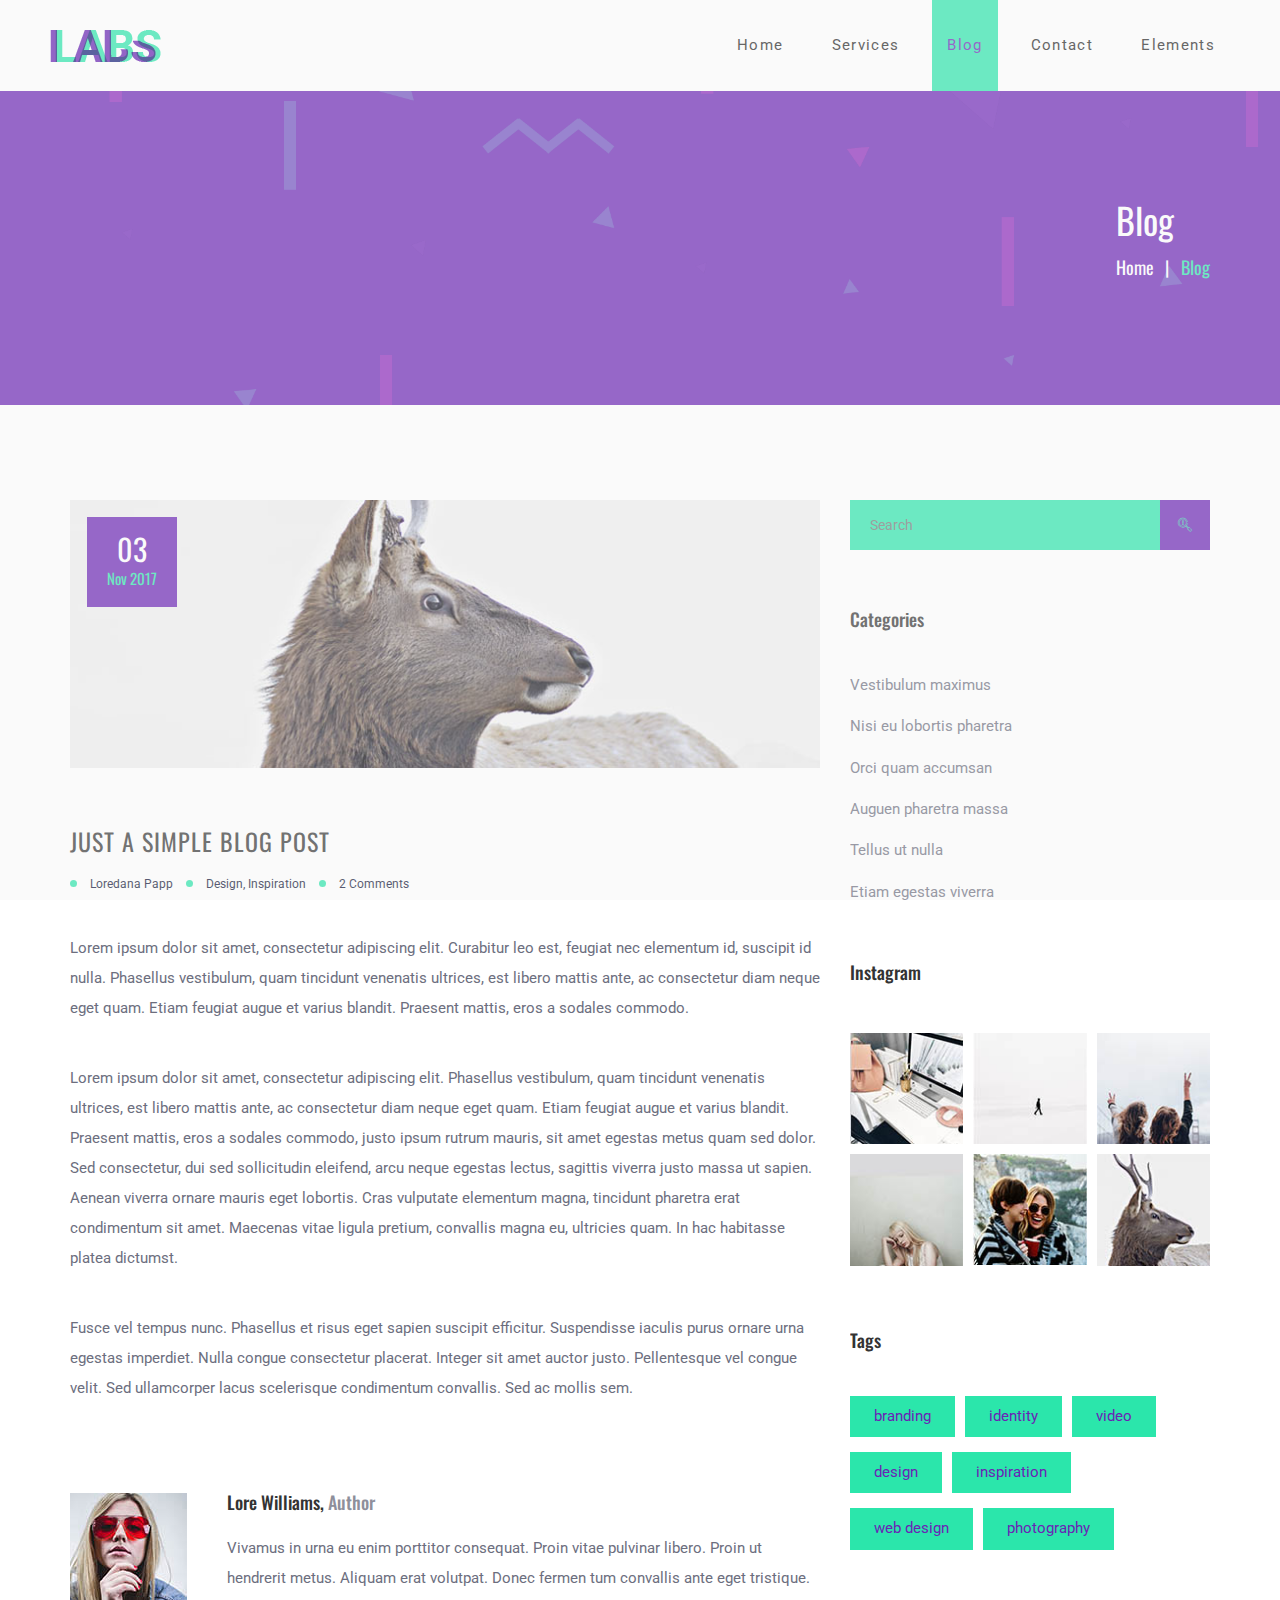
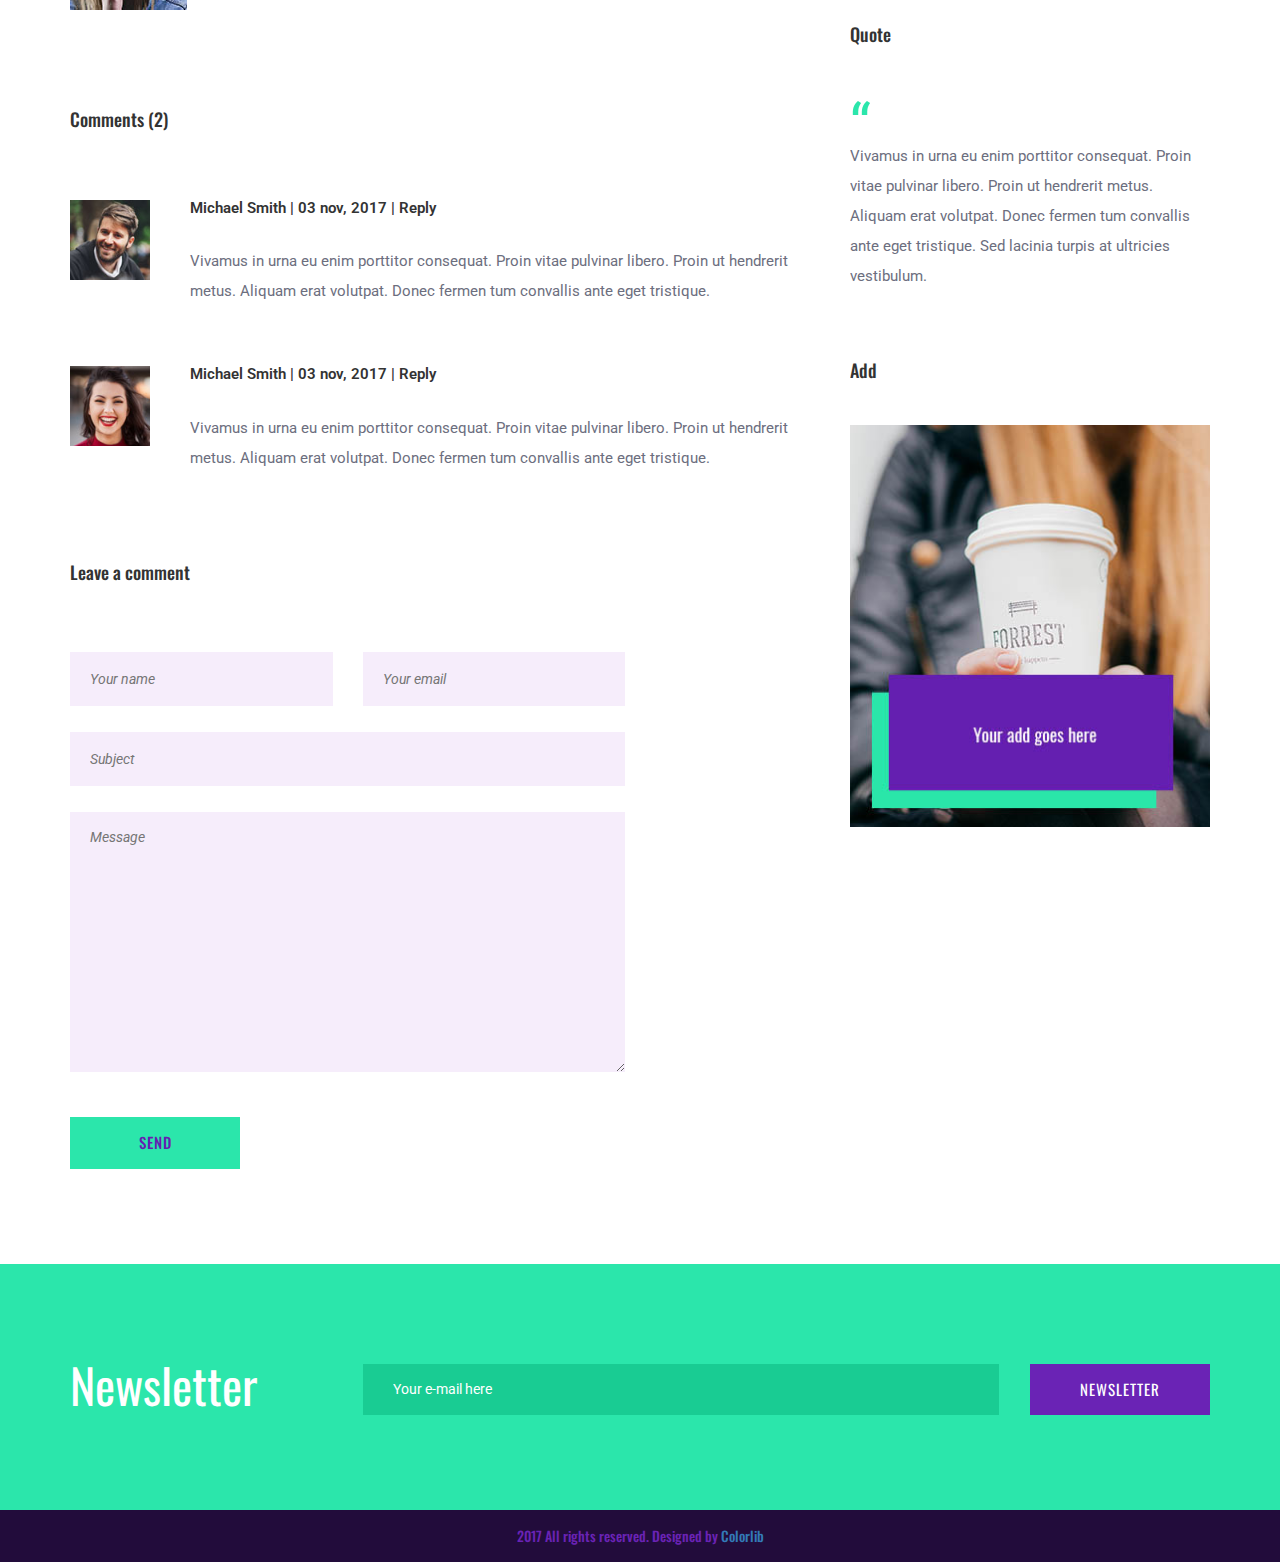
==== commit 295631df: "Set up home" ====
--- a/blog-post.html
+++ b/blog-post.html
@@ -45,7 +45,7 @@
 		<div class="responsive"><i class="fa fa-bars"></i></div>
 		<nav>
 			<ul class="menu-list">
-				<li><a href="home.html">Home</a></li>
+				<li><a href="index.html">Home</a></li>
 				<li><a href="services.html">Services</a></li>
 				<li class="active"><a href="blog.html">Blog</a></li>
 				<li><a href="contact.html">Contact</a></li>
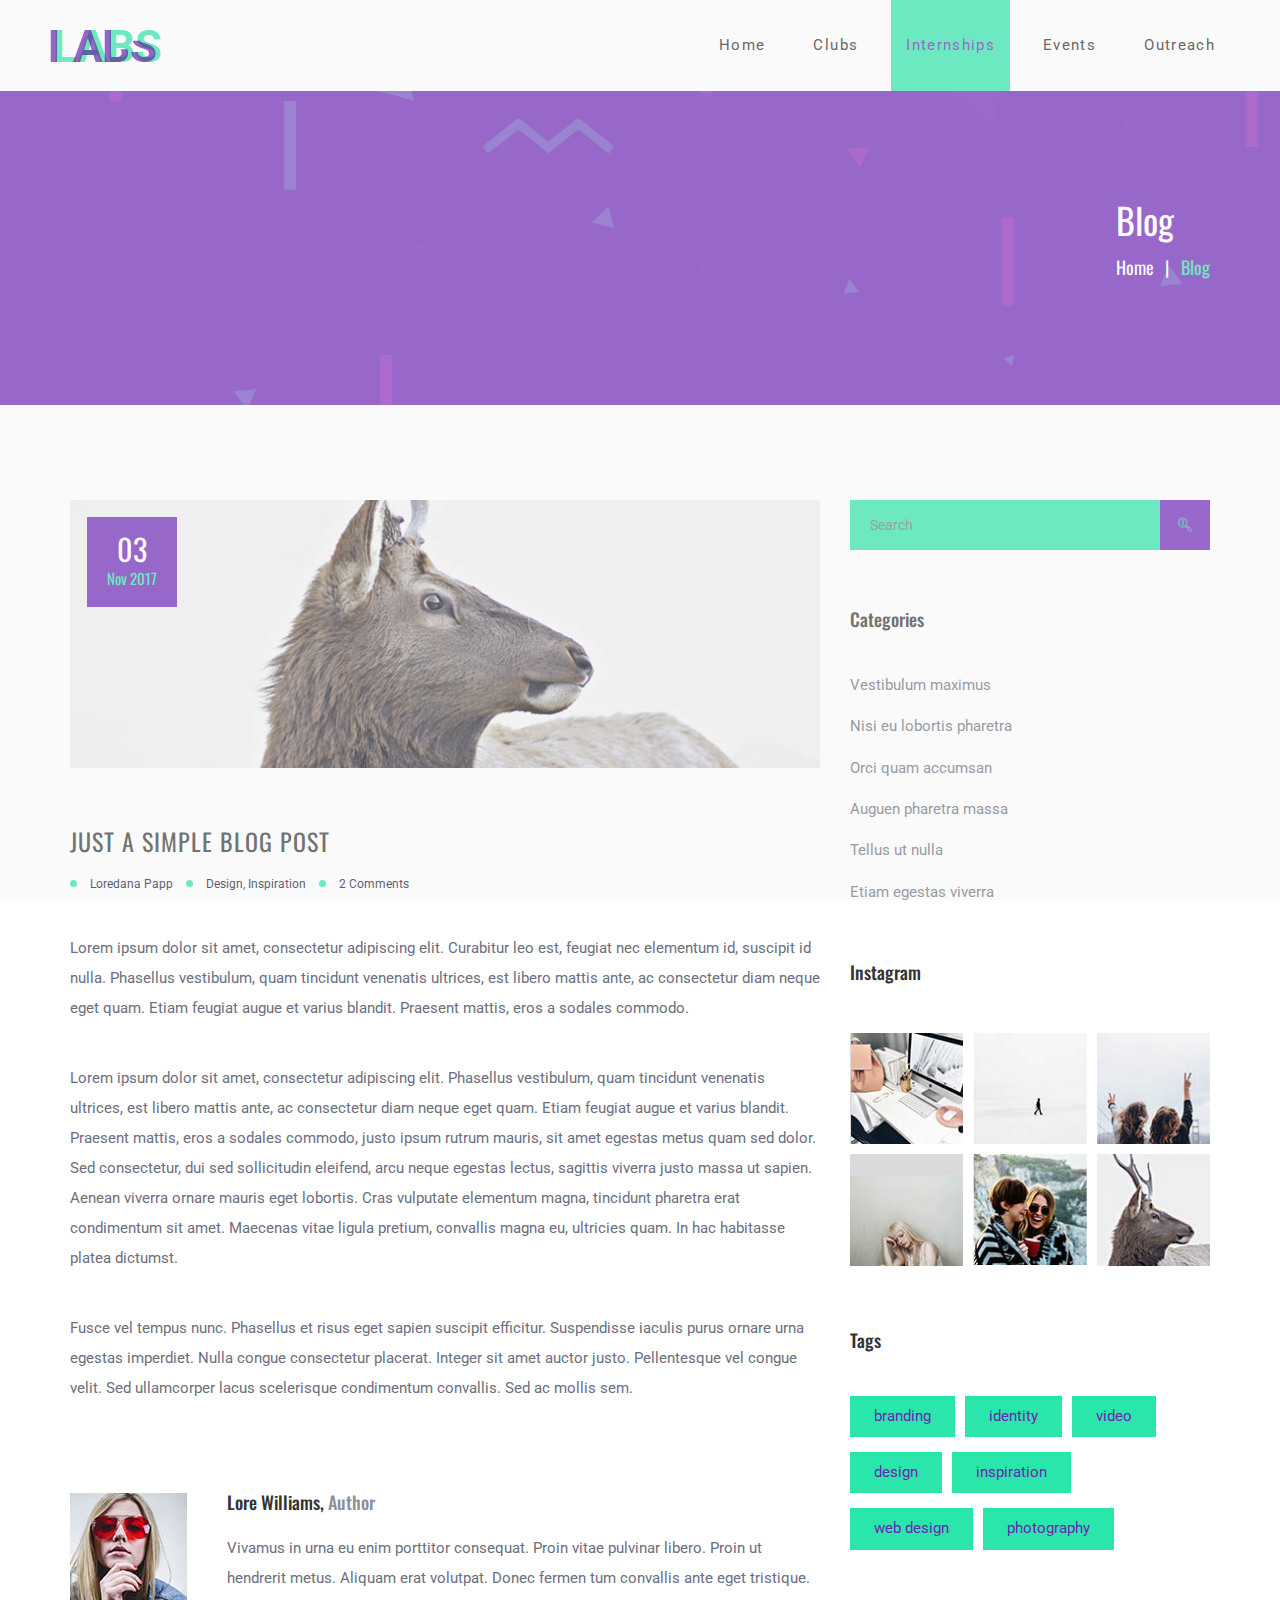
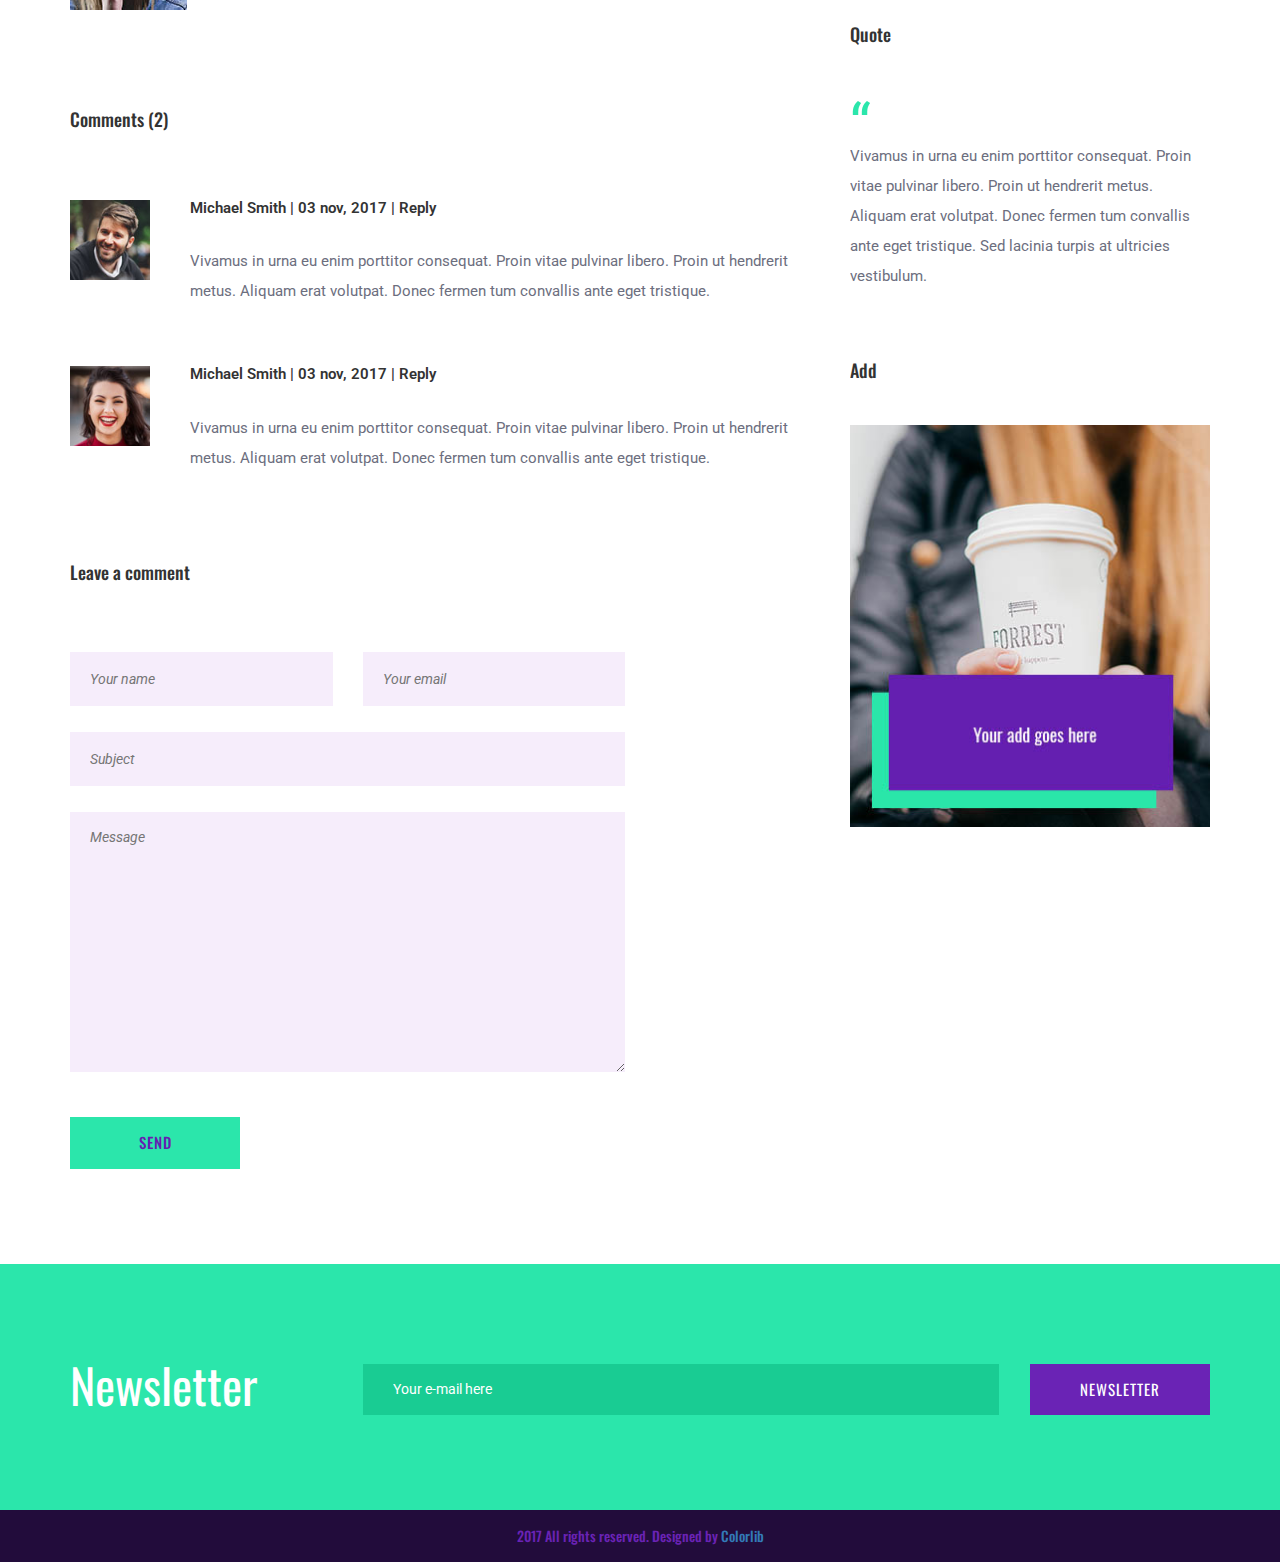
==== commit bdf76df6: "Changed title and nav bar for all" ====
--- a/blog-post.html
+++ b/blog-post.html
@@ -1,7 +1,7 @@
 <!DOCTYPE html>
 <html lang="en">
 <head>
-	<title>Labs - Design Studio</title>
+	<title>AET IT</title>
 	<meta charset="UTF-8">
 	<meta name="description" content="Labs - Design Studio">
 	<meta name="keywords" content="lab, onepage, creative, html">
@@ -46,10 +46,10 @@
 		<nav>
 			<ul class="menu-list">
 				<li><a href="index.html">Home</a></li>
-				<li><a href="services.html">Services</a></li>
-				<li class="active"><a href="blog.html">Blog</a></li>
-				<li><a href="contact.html">Contact</a></li>
-				<li><a href="elements.html">Elements</a></li>
+				<li><a href="services.html">Clubs</a></li>
+				<li class="active"><a href="blog.html">Internships</a></li>
+				<li><a href="contact.html">Events </a></li>
+				<li><a href="elements.html">Outreach</a></li>
 			</ul>
 		</nav>
 	</header>
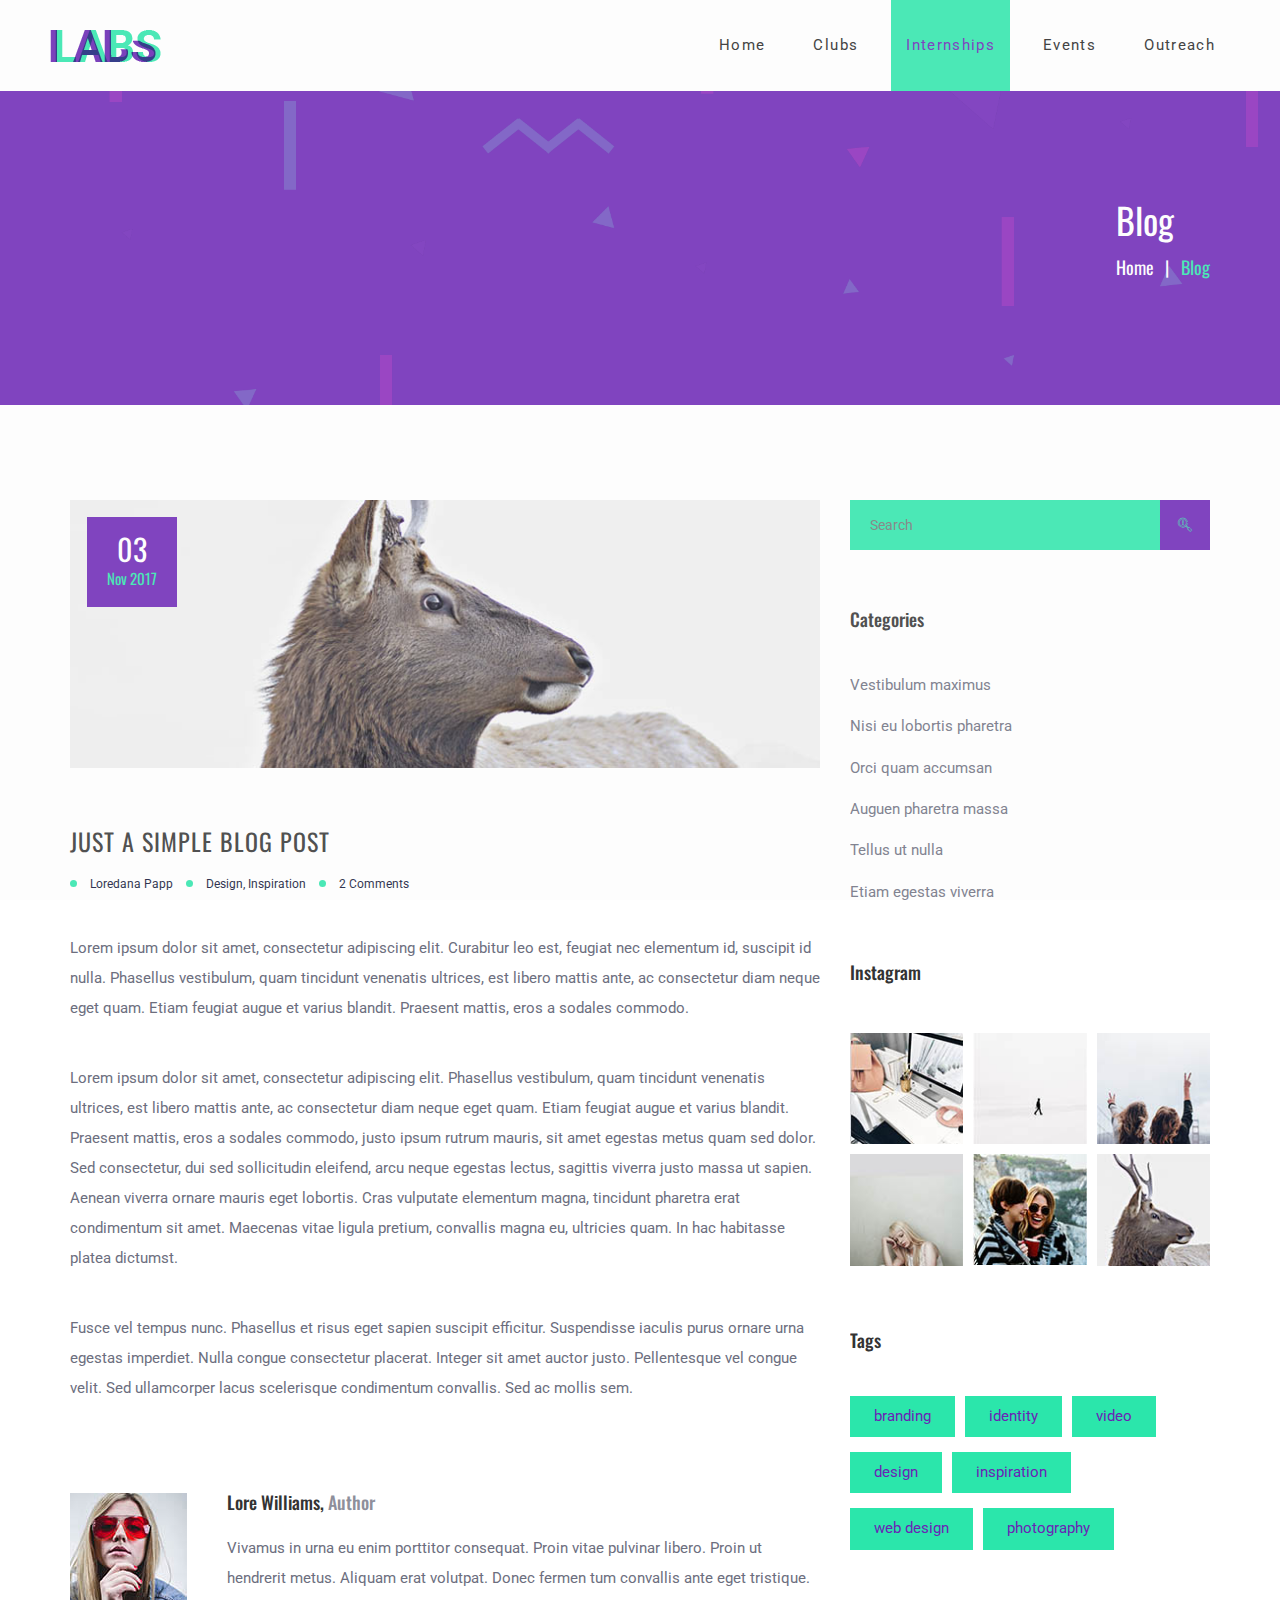
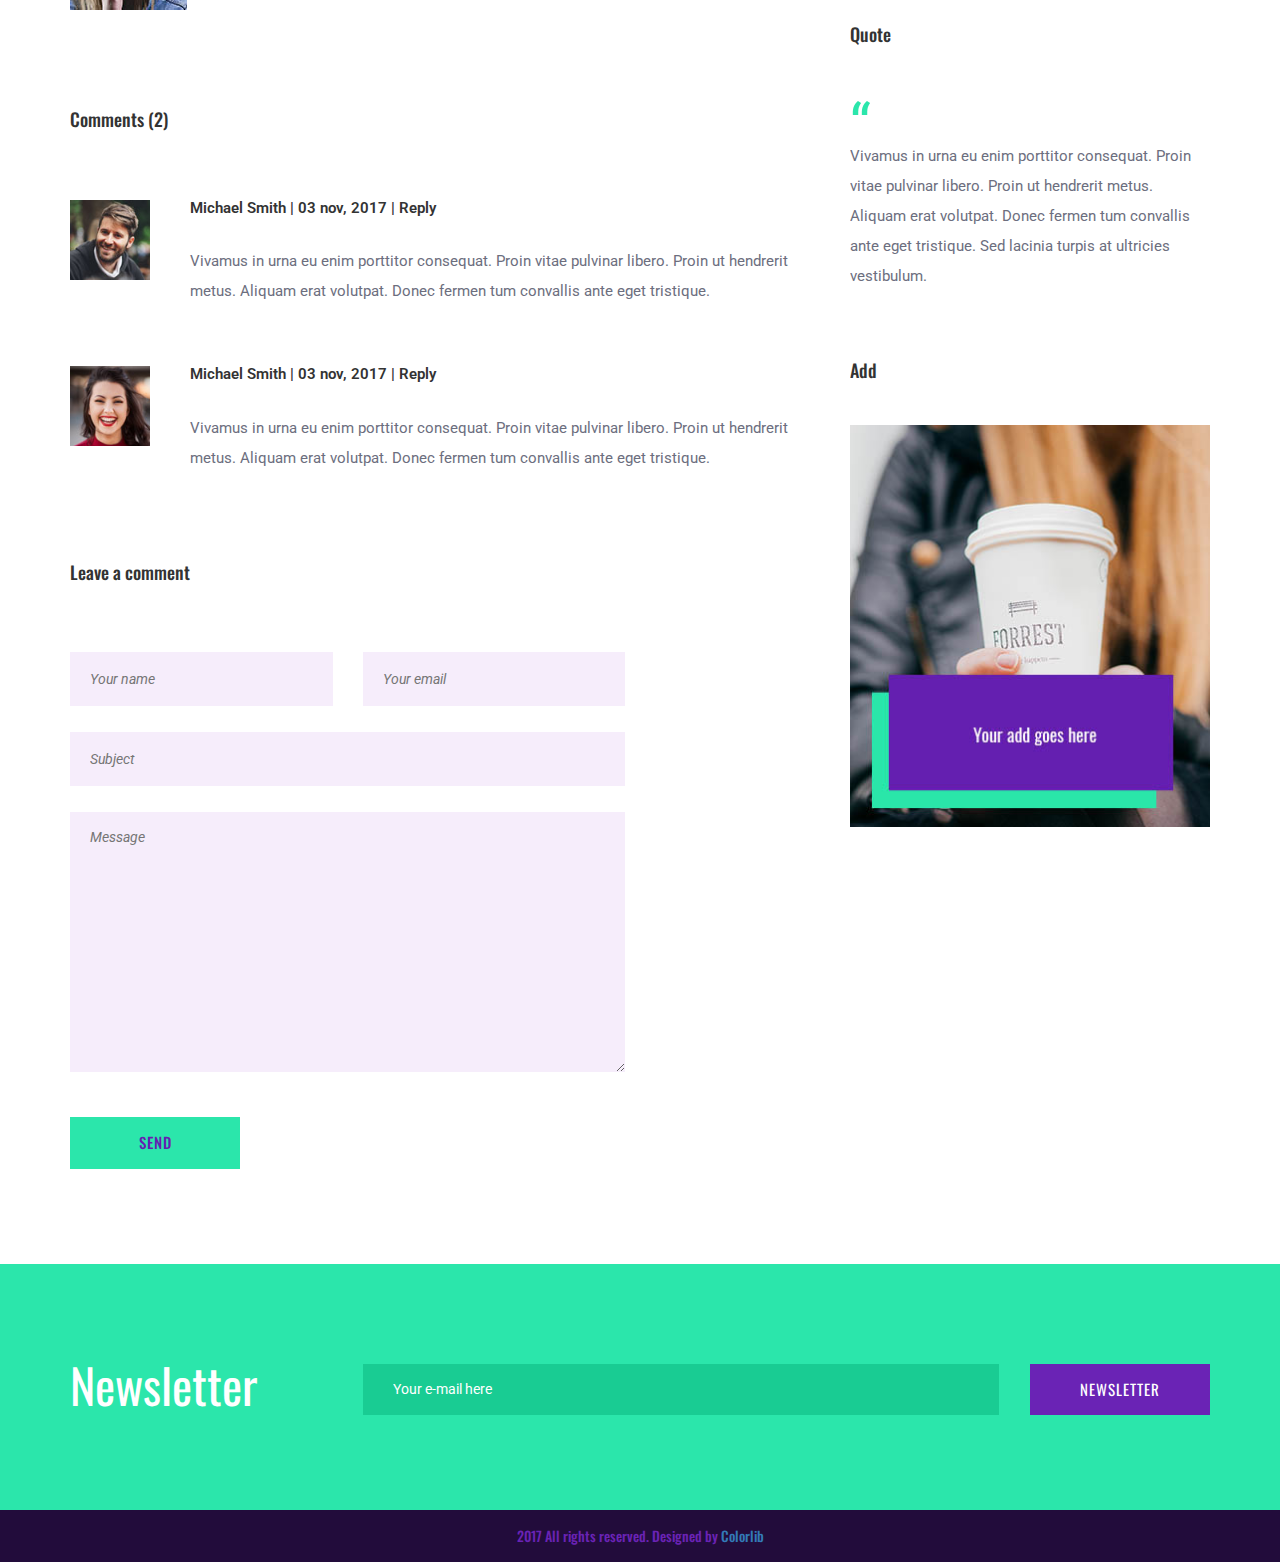
==== commit d7c0e712: "Changed the name of all files and replaces old nav bar with new nav bar" ====
--- a/blog-post.html
+++ b/blog-post.html
@@ -46,10 +46,10 @@
 		<nav>
 			<ul class="menu-list">
 				<li><a href="index.html">Home</a></li>
-				<li><a href="services.html">Clubs</a></li>
-				<li class="active"><a href="blog.html">Internships</a></li>
-				<li><a href="contact.html">Events </a></li>
-				<li><a href="elements.html">Outreach</a></li>
+				<li><a href="clubs.html">Clubs</a></li>
+				<li class="active"><a href="Internships.html">Internships</a></li>
+				<li><a href="Events.html">Events </a></li>
+				<li><a href="Outreach.html">Outreach</a></li>
 			</ul>
 		</nav>
 	</header>
